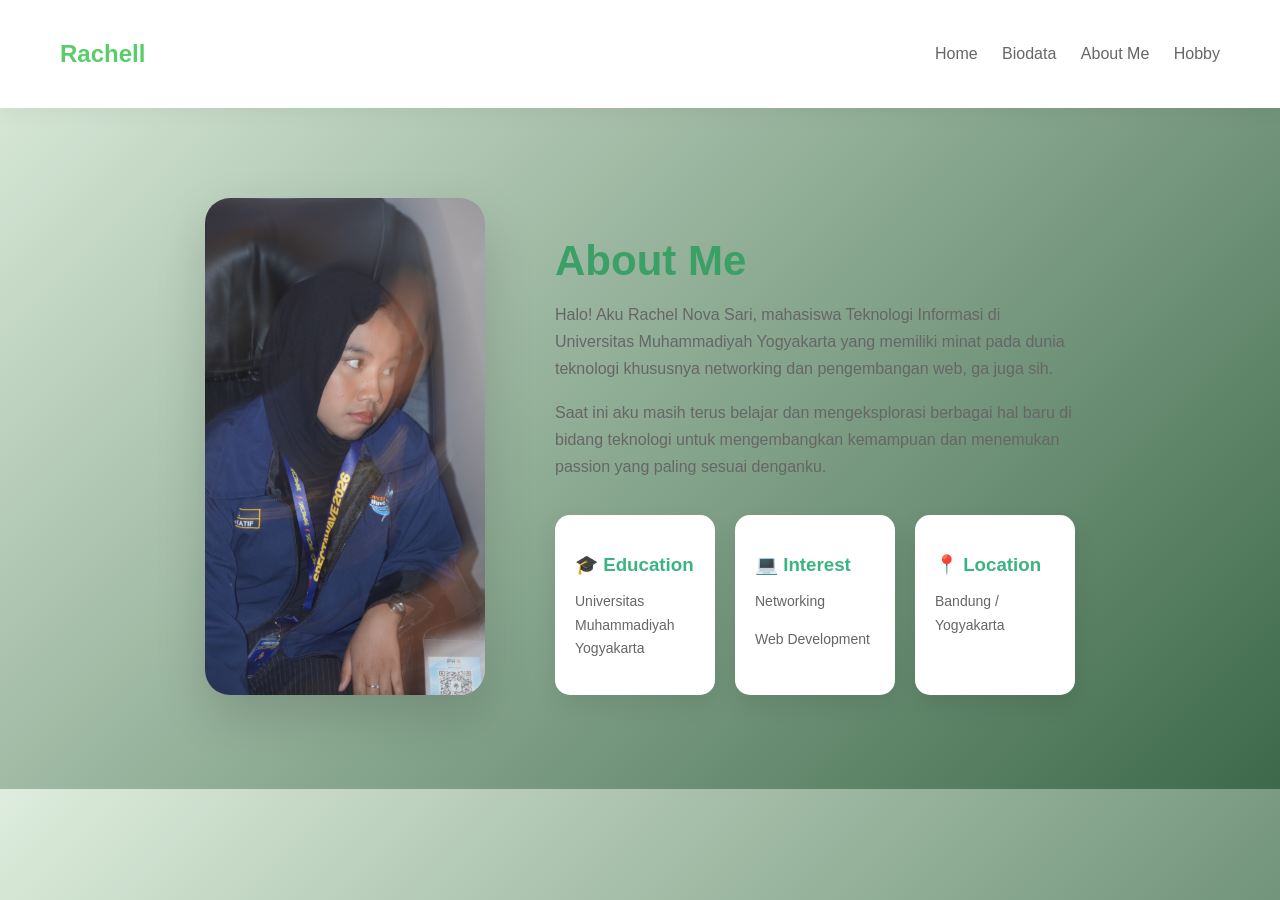
==== about_me.html @ 2a39e784 "first commit" ====
<!DOCTYPE html>
<html>

<head>
    <title>About Me</title>
    <link rel="stylesheet" href="about_me.css">
</head>

<body>

    <nav>

        <h2>Rachell</h2>

        <div class="menu">
            <a href="index.html">Home</a>
            <a href="form.html">Biodata</a>
            <a href="about_me.html">About Me</a>
            <a href="hobby.html">Hobby</a>
        </div>

    </nav>

    <section class="about-section">

        <div class="about-container">

            <div class="about-photo">

                <img src="aboutme.jpeg">

            </div>

            <div class="about-text">

                <h1>About Me</h1>

                <p class="intro">
                    Halo! Aku Rachel Nova Sari, mahasiswa Teknologi Informasi
                    di Universitas Muhammadiyah Yogyakarta yang memiliki minat
                    pada dunia teknologi khususnya networking dan pengembangan web, ga juga sih.
                </p>

                <p>
                    Saat ini aku masih terus belajar dan mengeksplorasi berbagai
                    hal baru di bidang teknologi untuk mengembangkan kemampuan
                    dan menemukan passion yang paling sesuai denganku.
                </p>

                <div class="info-box">

                    <div class="info-card">
                        <h3>🎓 Education</h3>
                        <p>Universitas Muhammadiyah Yogyakarta</p>
                    </div>

                    <div class="info-card">
                        <h3>💻 Interest</h3>
                        <p>Networking</p>
                        <p>Web Development</p>
                    </div>

                    <div class="info-card">
                        <h3>📍 Location</h3>
                        <p>Bandung / Yogyakarta</p>
                    </div>

                </div>

            </div>

        </div>

    </section>

</body>

</html>
---- about_me.css ----
body {
    font-family: 'Segoe UI', sans-serif;
    margin: 0;
    background: linear-gradient(135deg, #deeddd, #3d694a);
    color: #444;
}

/* NAVBAR */

nav {
    display: flex;
    justify-content: space-between;
    align-items: center;
    padding: 20px 60px;
    background: white;
    box-shadow: 0 5px 20px rgba(0, 0, 0, 0.05);
}

nav h2 {
    color: #5acd6b;
}

nav a {
    margin-left: 20px;
    text-decoration: none;
    color: #666;
    font-weight: 500;
}

nav a:hover {
    color: #4a9041;
}

/* ABOUT SECTION */

.about-section {
    padding: 90px 10%;
}

.about-container {
    display: flex;
    align-items: center;
    justify-content: center;
    gap: 70px;
    flex-wrap: wrap;
}

/* FOTO */

.about-photo img {
    width: 280px;
    border-radius: 25px;
    box-shadow: 0 20px 50px rgba(0, 0, 0, 0.15);
}

/* TEXT */

.about-text {
    max-width: 520px;
}

.about-text h1 {
    font-size: 42px;
    color: #3ba065;
    margin-bottom: 15px;
}

.intro {
    color: #666;
    line-height: 1.7;
    margin-bottom: 15px;
}

.about-text p {
    color: #666;
    line-height: 1.7;
}

/* INFO CARD */

.info-box {
    margin-top: 35px;
    display: grid;
    grid-template-columns: repeat(auto-fit, minmax(150px, 1fr));
    gap: 20px;
}

.info-card {
    background: white;
    padding: 20px;
    border-radius: 15px;
    box-shadow: 0 10px 25px rgba(0, 0, 0, 0.08);
    transition: 0.3s;
}

.info-card:hover {
    transform: translateY(-5px);
    box-shadow: 0 15px 35px rgba(0, 0, 0, 0.12);
}

.info-card h3 {
    margin-bottom: 8px;
    color: #3bb483;
}

.info-card p {
    font-size: 14px;
    color: #666;
}body {
    font-family: 'Segoe UI', sans-serif;
    margin: 0;
    background: linear-gradient(135deg, #deeddd, #3d694a);
    color: #444;
}

/* NAVBAR */

nav {
    display: flex;
    justify-content: space-between;
    align-items: center;
    padding: 20px 60px;
    background: white;
    box-shadow: 0 5px 20px rgba(0, 0, 0, 0.05);
}

nav h2 {
    color: #5acd6b;
}

nav a {
    margin-left: 20px;
    text-decoration: none;
    color: #666;
    font-weight: 500;
}

nav a:hover {
    color: #4a9041;
}

/* ABOUT SECTION */

.about-section {
    padding: 90px 10%;
}

.about-container {
    display: flex;
    align-items: center;
    justify-content: center;
    gap: 70px;
    flex-wrap: wrap;
}

/* FOTO */

.about-photo img {
    width: 280px;
    border-radius: 25px;
    box-shadow: 0 20px 50px rgba(0, 0, 0, 0.15);
}

/* TEXT */

.about-text {
    max-width: 520px;
}

.about-text h1 {
    font-size: 42px;
    color: #3ba065;
    margin-bottom: 15px;
}

.intro {
    color: #666;
    line-height: 1.7;
    margin-bottom: 15px;
}

.about-text p {
    color: #666;
    line-height: 1.7;
}

/* INFO CARD */

.info-box {
    margin-top: 35px;
    display: grid;
    grid-template-columns: repeat(auto-fit, minmax(150px, 1fr));
    gap: 20px;
}

.info-card {
    background: white;
    padding: 20px;
    border-radius: 15px;
    box-shadow: 0 10px 25px rgba(0, 0, 0, 0.08);
    transition: 0.3s;
}

.info-card:hover {
    transform: translateY(-5px);
    box-shadow: 0 15px 35px rgba(0, 0, 0, 0.12);
}

.info-card h3 {
    margin-bottom: 8px;
    color: #3bb483;
}

.info-card p {
    font-size: 14px;
    color: #666;
}
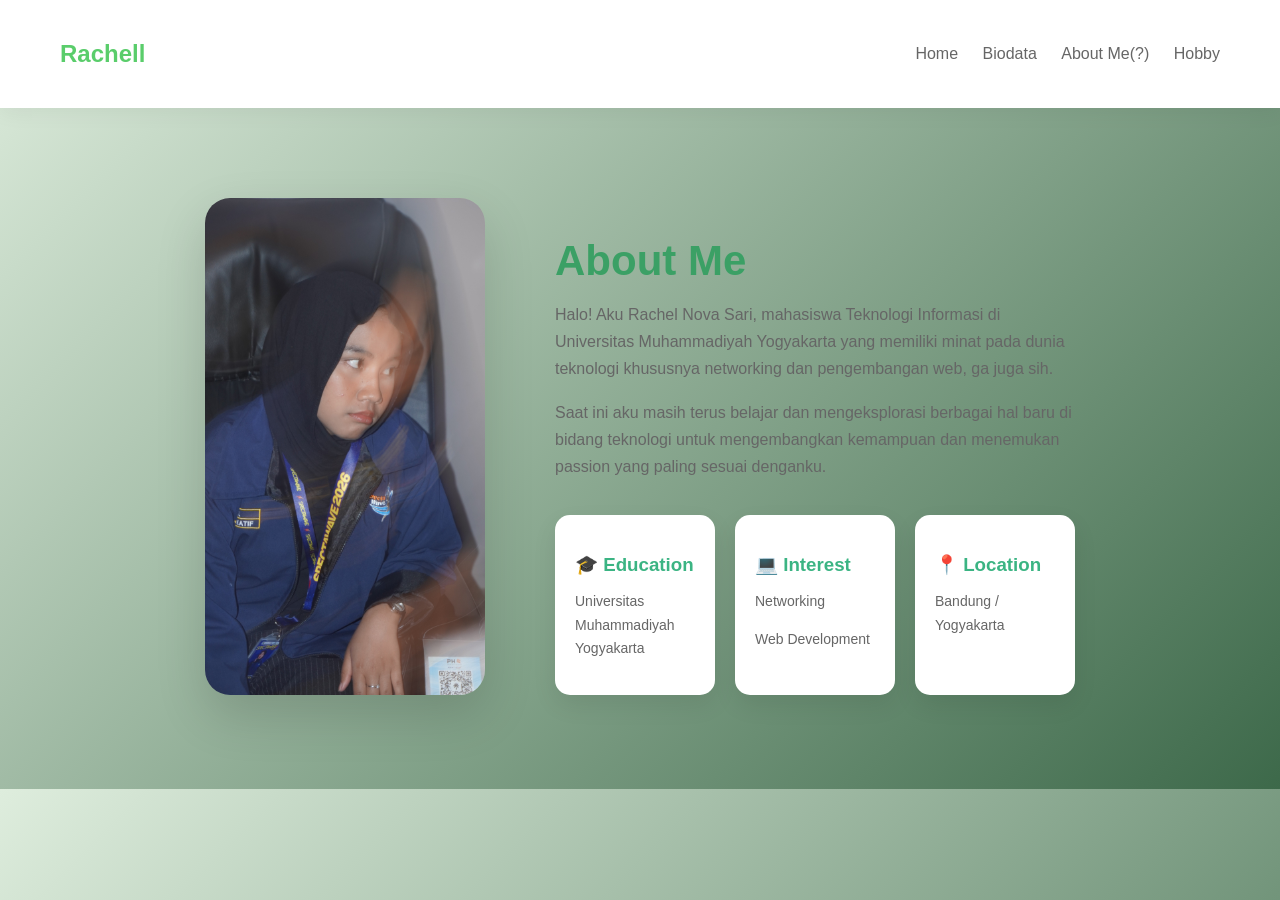
==== commit e32277f8: "commit aja" ====
--- a/about_me.html
+++ b/about_me.html
@@ -15,7 +15,7 @@
         <div class="menu">
             <a href="index.html">Home</a>
             <a href="form.html">Biodata</a>
-            <a href="about_me.html">About Me</a>
+            <a href="about_me.html">About Me(?)</a>
             <a href="hobby.html">Hobby</a>
         </div>
 
